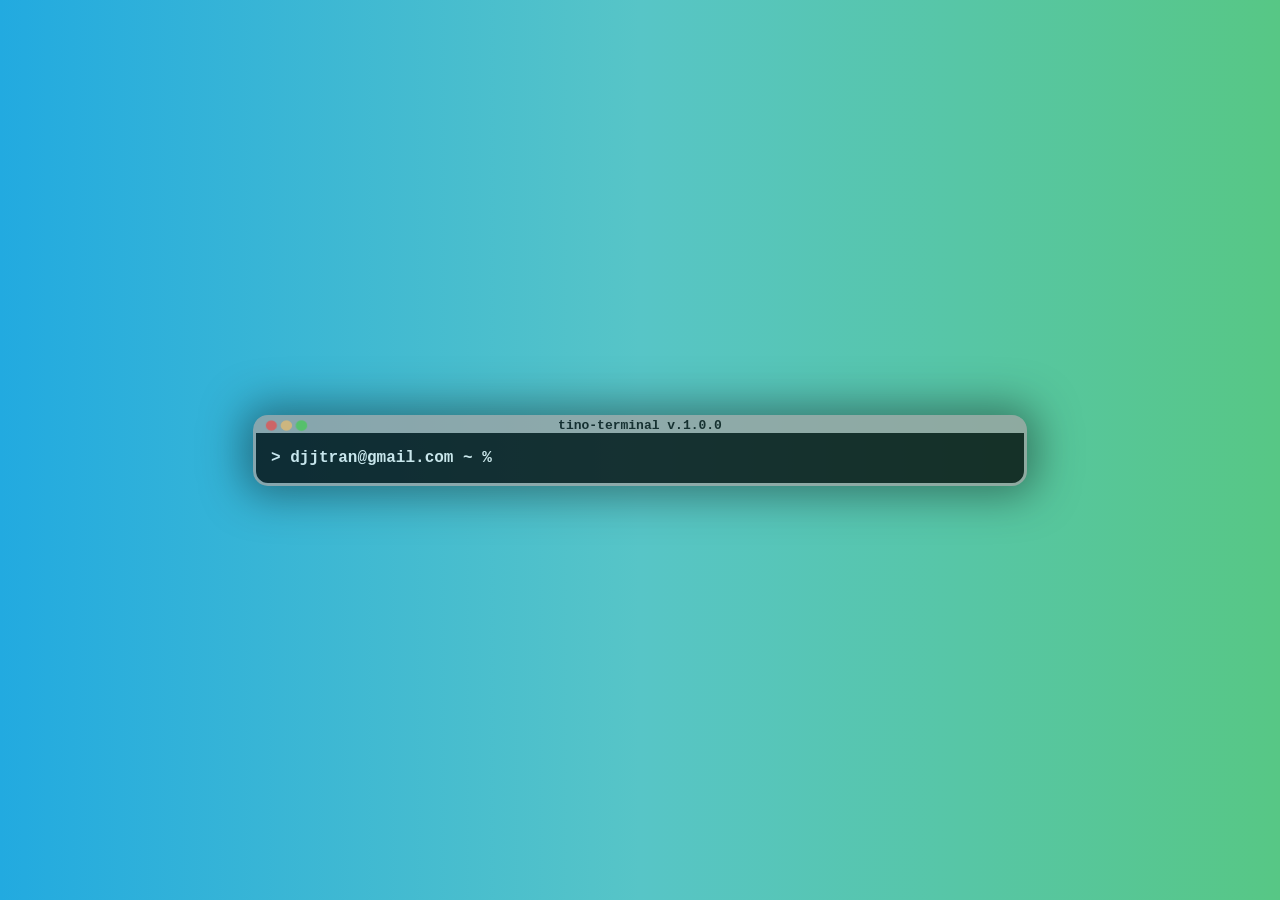
==== src/index.html @ f6f30eeb "initial style and implementation" ====
<!DOCTYPE html>
<html lang="en">
<head>
    <meta charset="UTF-8">
    <meta name="viewport" content="width=device-width, initial-scale=1.0">
    <title>Tino Terminal</title>
    <link rel="stylesheet" href="style.css">
</head>


<body>
    <div id="terminal-screen">
        <div id="top-bar">
            <p id="top-bar-text">tino-terminal v.1.0.0</p>
            <img src="assets/terminal-widgets.png" alt="taskbar" id="widget">
        </div>
        <p class="text"> > djjtran@gmail.com ~ %</p>
    </div>



    <script src="script.js"></script>
</body>
</html>
---- src/style.css ----
body {
    background: #22aae0;
    background: linear-gradient(90deg,rgba(34, 170, 224, 1) 0%, rgba(87, 197, 199, 1) 50%, rgba(87, 199, 133, 1) 100%);
    min-height: 100vh;
    margin: 0;
    display: flex;
    justify-content: center;
    align-items: center;
    font-family:'Courier New', Courier, monospace;
    font-weight: 800;
}

#top-bar {
    width: 100%;
    height: 5%;
    background-color: rgb(161, 161, 161);
    overflow: hidden;
    display: flex;
    align-items: center;    
    justify-content: center;   
    position: relative;
    border-top-right-radius: 5px;
    border-top-left-radius: 5px;         
}

#top-bar-text {
    margin: 0;
    font-size: small;
}

#widget {
    height: 15px;
    width: 45px;
    padding-left: 3px;
    padding-top: 3px;
    padding-bottom: 3px;
    position: absolute;
    left: 5px;
}


#terminal-screen {
    background-color: black;
    opacity: 0.75;
    display: block;
    height: 10%;
    width: 60%;
    align-self: center;
    justify-self: center;
    border: 3px solid rgb(161, 161, 161);
    border-radius: 15px;
    box-shadow: 0px 0px 40px 10px rgba(0, 0, 0, 0.5);
}

.text {
    color: whitesmoke;
    padding-left: 15px;
    padding-right: 15px;
}
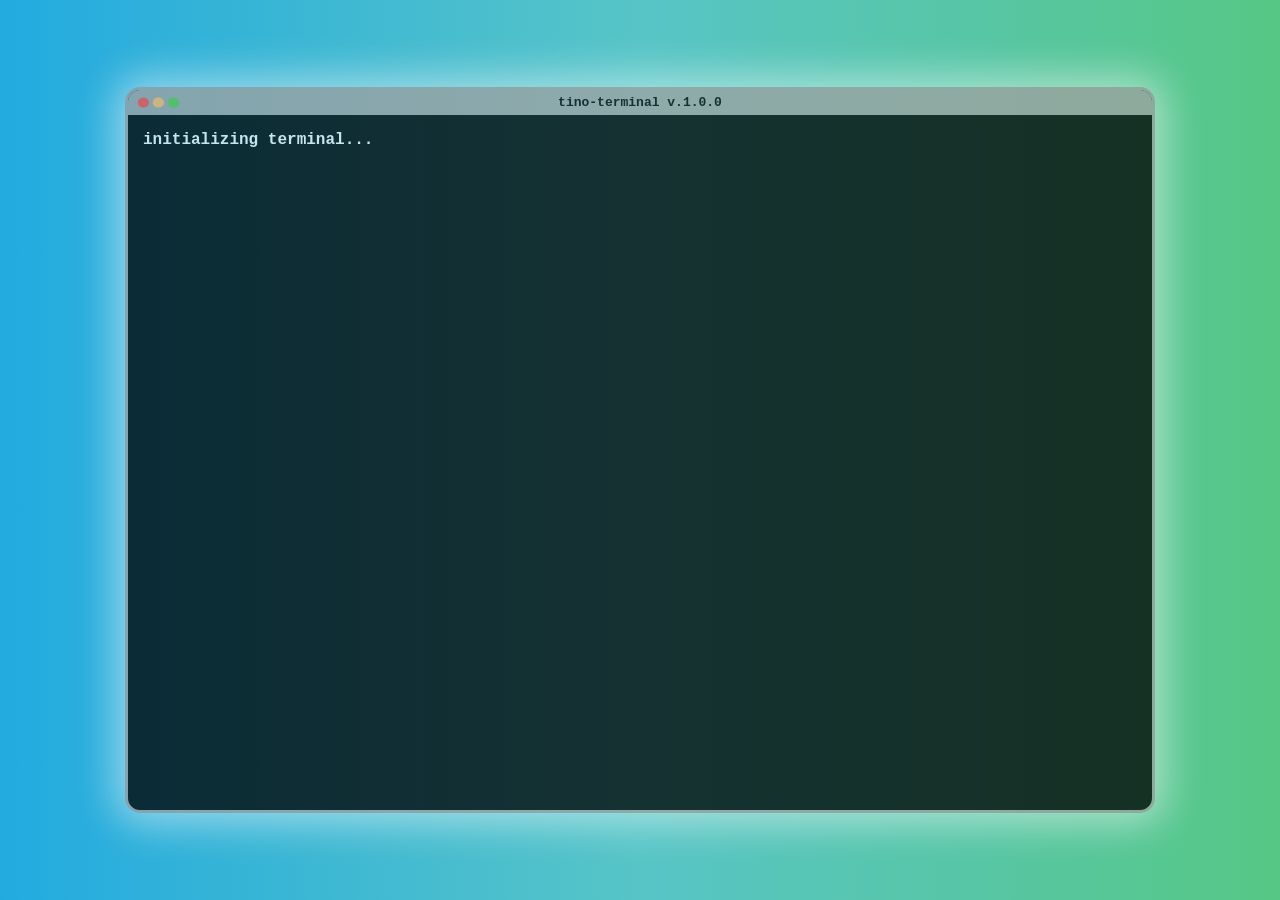
==== commit 2580ee53: "implemented functionality to terminal" ====
--- a/src/index.html
+++ b/src/index.html
@@ -14,7 +14,13 @@
             <p id="top-bar-text">tino-terminal v.1.0.0</p>
             <img src="assets/terminal-widgets.png" alt="taskbar" id="widget">
         </div>
-        <p class="text"> > djjtran@gmail.com ~ %</p>
+        <div id="terminal-content">
+            <p class="text">initializing terminal...</p>
+            <div id="input-line">
+                <span id="prompt">djjtran@gmail-com:~$</span>
+                <input id="terminal-input" type="text" autocomplete="off" spellcheck="false"></input>
+            </div>
+        </div>
     </div>
 
 
--- a/src/style.css
+++ b/src/style.css
@@ -2,6 +2,7 @@
     background: #22aae0;
     background: linear-gradient(90deg,rgba(34, 170, 224, 1) 0%, rgba(87, 197, 199, 1) 50%, rgba(87, 199, 133, 1) 100%);
     min-height: 100vh;
+    height: 100%;
     margin: 0;
     display: flex;
     justify-content: center;
@@ -12,15 +13,16 @@
 
 #top-bar {
     width: 100%;
-    height: 5%;
+    height: 25px;
     background-color: rgb(161, 161, 161);
     overflow: hidden;
     display: flex;
     align-items: center;    
     justify-content: center;   
     position: relative;
-    border-top-right-radius: 5px;
-    border-top-left-radius: 5px;         
+    flex-shrink: 0;
+    border-top-right-radius: 7px;
+    border-top-left-radius: 7px;         
 }
 
 #top-bar-text {
@@ -38,22 +40,73 @@
     left: 5px;
 }
 
-
 #terminal-screen {
     background-color: black;
     opacity: 0.75;
     display: block;
-    height: 10%;
-    width: 60%;
+    height: 8vh;
+    width: 40%;
     align-self: center;
     justify-self: center;
     border: 3px solid rgb(161, 161, 161);
     border-radius: 15px;
-    box-shadow: 0px 0px 40px 10px rgba(0, 0, 0, 0.5);
+    box-shadow: 0px 0px 40px 10px rgba(255, 255, 255, 0.671);
+    overflow: hidden;
+    animation: expand 1s ease-in-out 3s forwards;
+}
+
+@keyframes expand {
+    from {
+        width: 40%;
+        height: 8vh;
+    }
+    to {
+        width: 80%;
+        height: 80vh;
+    }
+}
+
+#terminal-content {
+    display: flex;
+    flex-direction: column;
+    white-space: nowrap;
+    overflow-y: auto;
+    overflow-x: hidden;
+    flex: 1;
+    min-height: 0;
+    padding: 10px 0;
+    justify-content: center;
+}
+
+#input-line {
+    display: none;
+    align-items: center;
+    gap: 8px;
+    padding-left: 15px;
+}
+
+#terminal-input {
+    background: transparent;
+    border: none;
+    outline: none;
+    color: rgb(0, 107, 32);
+    width: 100%;
+    font-family:'Courier New', Courier, monospace;
+    font-weight: 800;
+    font-size: 1rem;
+    caret-color: whitesmoke;
+}
+
+#prompt {
+    color: whitesmoke;
+    margin: 0;
 }
 
 .text {
     color: whitesmoke;
+    margin-top: 6px;
     padding-left: 15px;
     padding-right: 15px;
+    overflow: hidden;
+    white-space: nowrap;
 }
